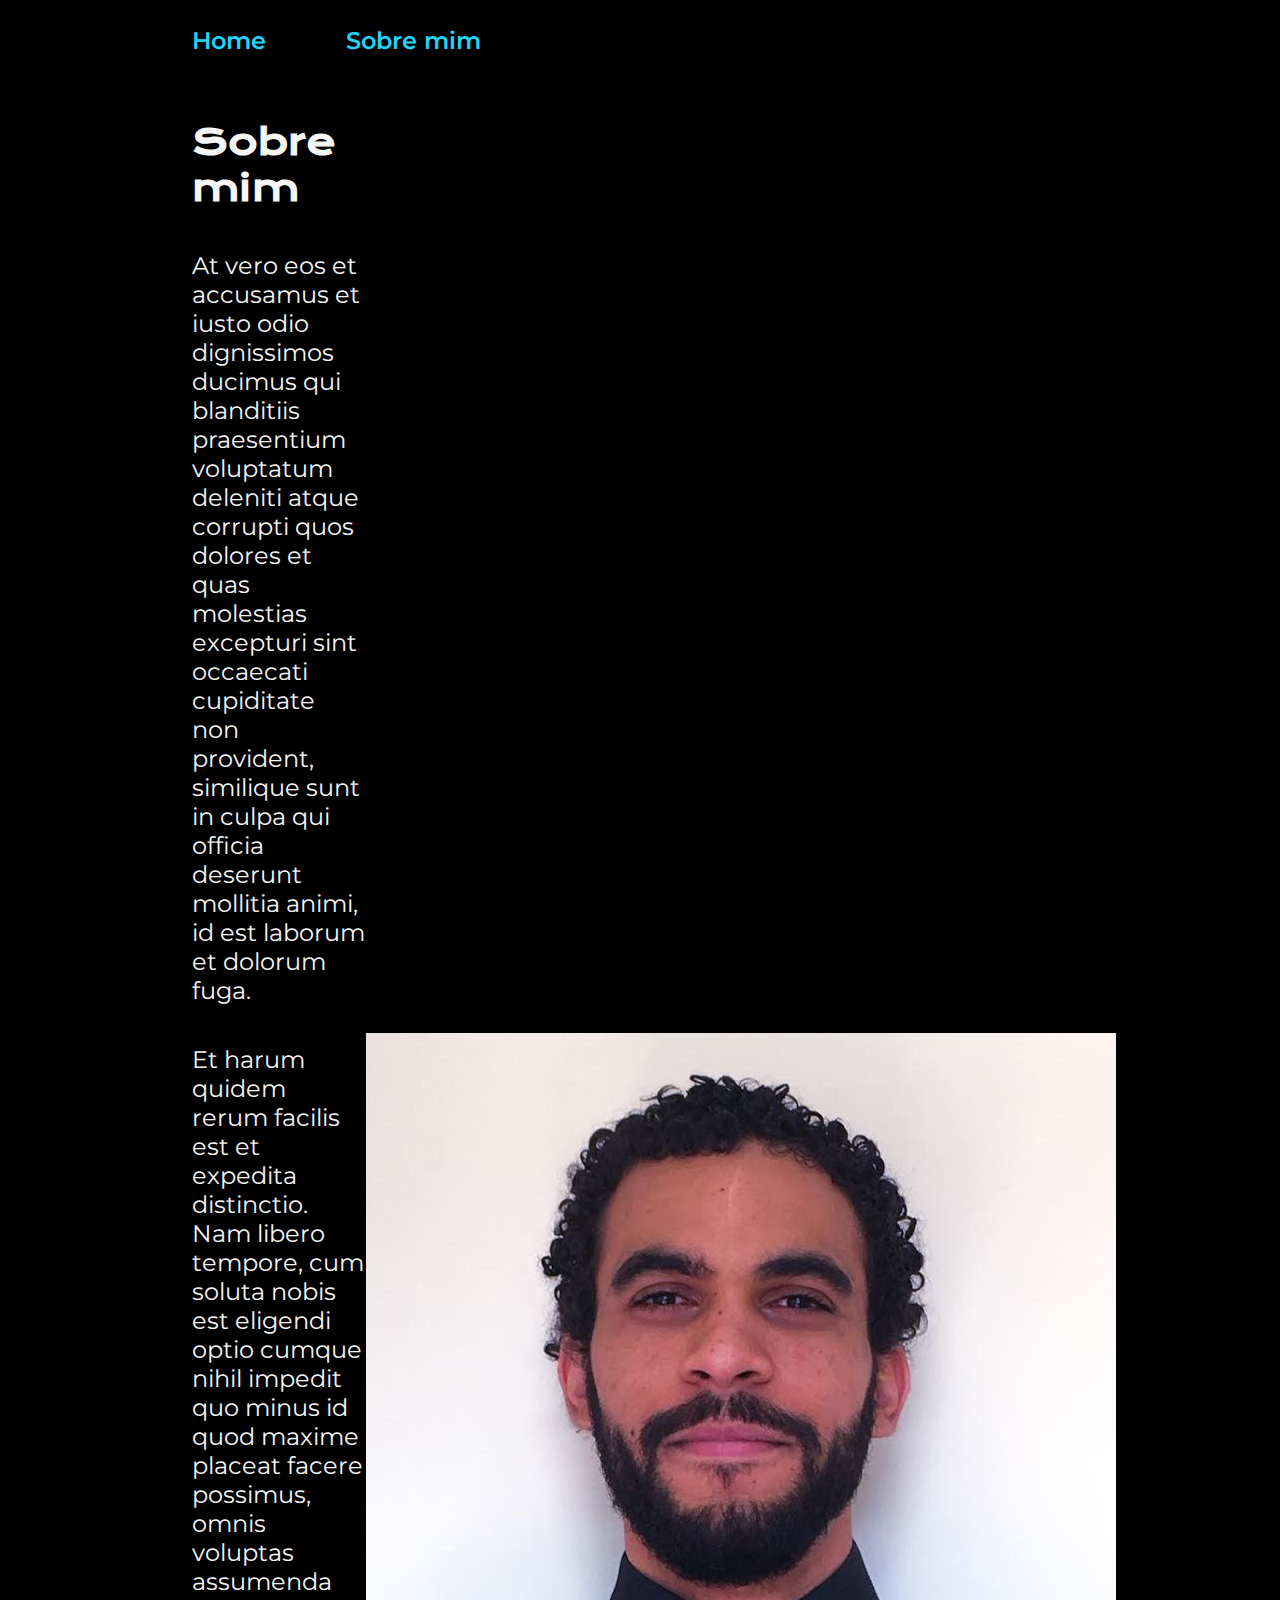
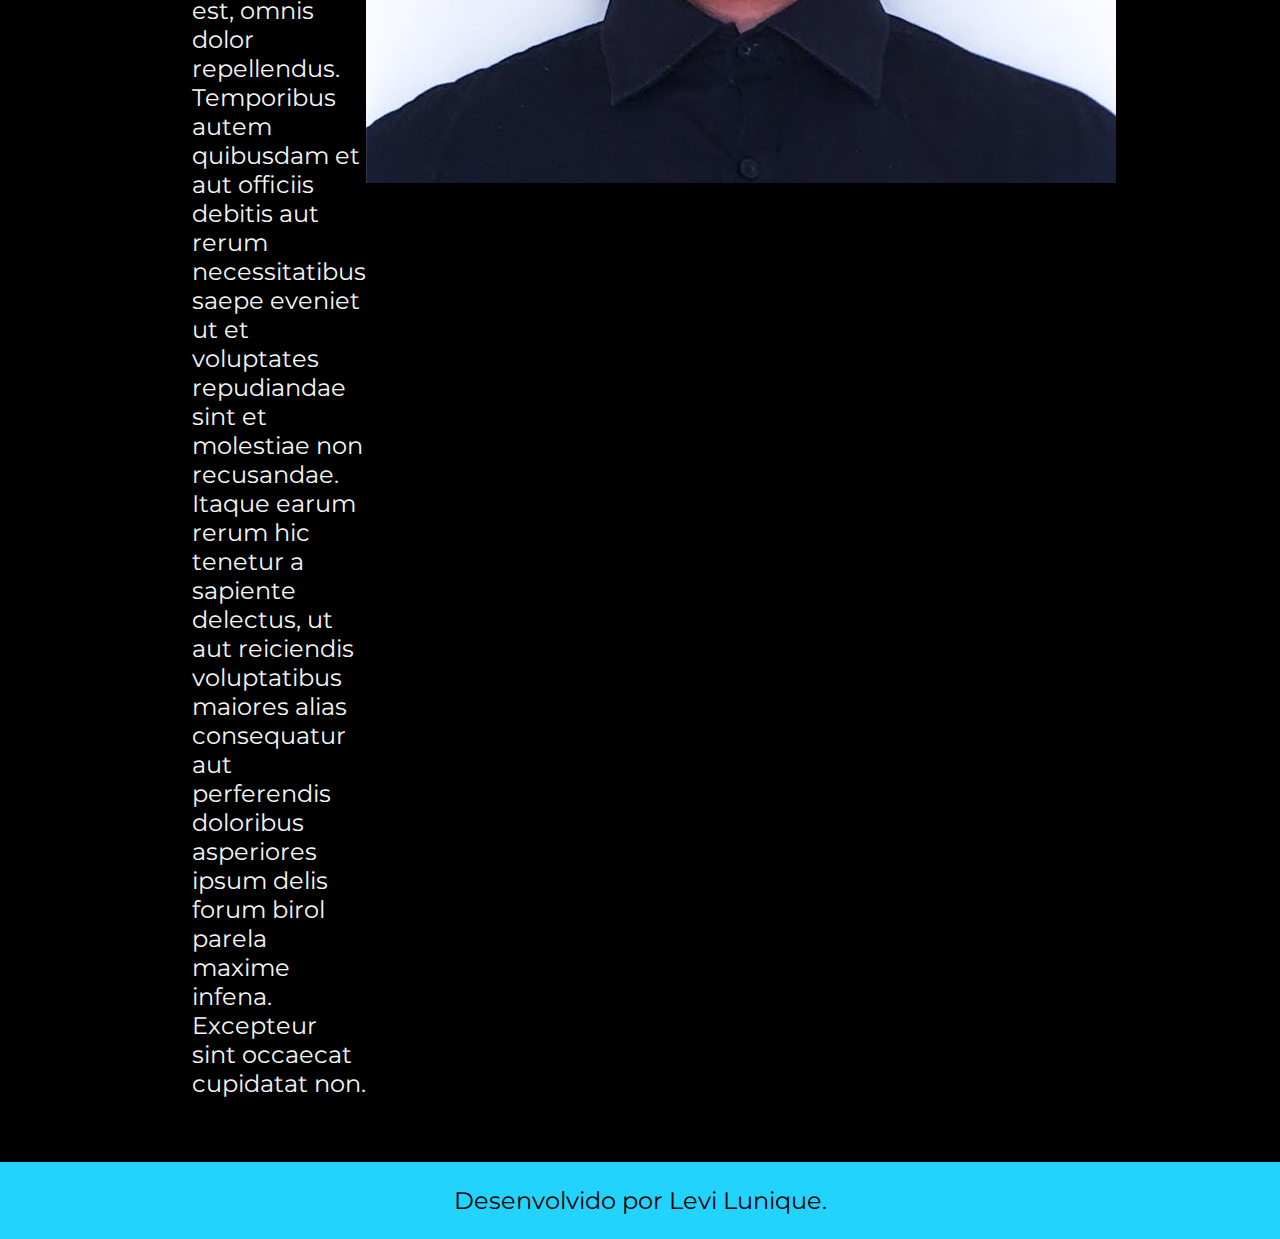
==== about.html @ b65eaec9 "First commit" ====
<!DOCTYPE html>
<html lang="pt-br">

<head>
    <meta charset="UTF-8">
    <meta http-equiv="X-UA-Compatible" content="IE=edge">
    <meta name="viewport" content="width=device-width, initial-scale=1.0">
    <title>Sobre mim</title>
    <link rel="stylesheet" href="./styles/style.css">
</head>

<body>
    <header class="cabecalho">
        <nav class="cabecalho__menu">
            <a class="cabecalho__menu__link" href="index.html">Home</a>
            <a class="cabecalho__menu__link" href="about.html">Sobre mim</a>
        </nav>
    </header>

    <main class="apresentacao">
        <section class="apresentacao__conteudo">
            <h1 class="apresentacao__conteudo__titulo">Sobre mim</h1>
            <p class="apresentacao__conteudo__texto">At vero eos et accusamus et iusto odio dignissimos ducimus qui blanditiis praesentium voluptatum deleniti
                atque corrupti quos dolores et quas molestias excepturi sint occaecati cupiditate non provident,
                similique sunt in culpa qui officia deserunt mollitia animi, id est laborum et dolorum fuga.
            </p>
            <p class="apresentacao__conteudo__texto">
                Et harum quidem rerum facilis est et expedita distinctio. Nam libero tempore, cum soluta nobis est
                eligendi optio cumque nihil impedit quo minus id quod maxime placeat facere possimus, omnis voluptas
                assumenda est, omnis dolor repellendus. Temporibus autem quibusdam et aut officiis debitis aut rerum
                necessitatibus saepe eveniet ut et voluptates repudiandae sint et molestiae non recusandae. Itaque earum
                rerum hic tenetur a sapiente delectus, ut aut reiciendis voluptatibus maiores alias consequatur aut
                perferendis doloribus asperiores ipsum delis forum birol parela maxime infena. Excepteur sint occaecat
                cupidatat non.</p>
        </section>
        <img src="./assets/imagem.jpeg" alt="Foto Levi Lunique">
    </main>

    <footer class="rodape">
        <p>Desenvolvido por Levi Lunique.</p>
    </footer>
</body>

</html>
---- styles/style.css ----
@import url('https://fonts.googleapis.com/css2?family=Krona+One&family=Montserrat:wght@400;600&display=swap');

:root {
    --cor-primaria: #000000;
    --cor-secundaria: #F6F6F6;
    --cor-terciaria: #22D4FD;
    --cor-hover: #272727;

    --fonte-primaria: 'Krona One', sans-serif;
    --fonte-secundaria: 'Montserrat', sans-serif;
}
*{
    margin: 0;
    padding: 0;
}

body{
    box-sizing: border-box;
    background-color: var(--cor-primaria);
    color: var(--cor-secundaria);
}
.cabecalho{
    padding: 2% 0% 0% 15%;
}
.cabecalho__menu{
    display: flex;
    gap: 80px;
}
.cabecalho__menu__link{
    font-family: var(--fonte-secundaria);
    font-size: 24px;
    font-weight: 600;
    color: var(--cor-terciaria);
    text-decoration: none;
}
.apresentacao{
    padding: 5% 15%;
    display: flex;
    align-items: center;
    justify-content: space-between;
}
.apresentacao__conteudo{
    width: 615px;
    display: flex;
    flex-direction: column;
    gap: 40px;
}

.apresentacao__conteudo__titulo{
    font-size: 2.25rem;
    font-family: var(--fonte-primaria);
}
.titulo-destaque{
    color: var(--cor-terciaria);
}
.apresentacao__conteudo__texto{
    font-size: 24px;
    font-family: var(--fonte-secundaria);
}

.apresentacao__links{
    display: flex;
    flex-direction: column;
    justify-content: space-between;
    align-items: center;
    gap: 32px;
}
.apresentacao__links__subtitulo{
    font-family: var(--fonte-primaria);
    font-weight: 400;
    font-size: 24px;
}
.apresentacao__links__link{
    display: flex;
    justify-content: center;
    gap: 16px;
    border: 2px solid var(--cor-terciaria);
    width: 378px;
    text-align: center;
    border-radius: 8px;
    font-size: 24px;
    font-weight: 600;
    padding: 21.5px 0;
    text-decoration: none;
    color: var(--cor-secundaria);
    font-family: var(--fonte-secundaria);
}
.apresentacao__links__link:hover{
    background-color: var(--cor-hover);
}
.rodape{
    color: var(--cor-primaria);
    background-color: var(--cor-terciaria);
    padding: 24px;
    text-align: center;
    font-family: var(--fonte-secundaria);
    font-size: 24px;
    font-weight: 400;
}
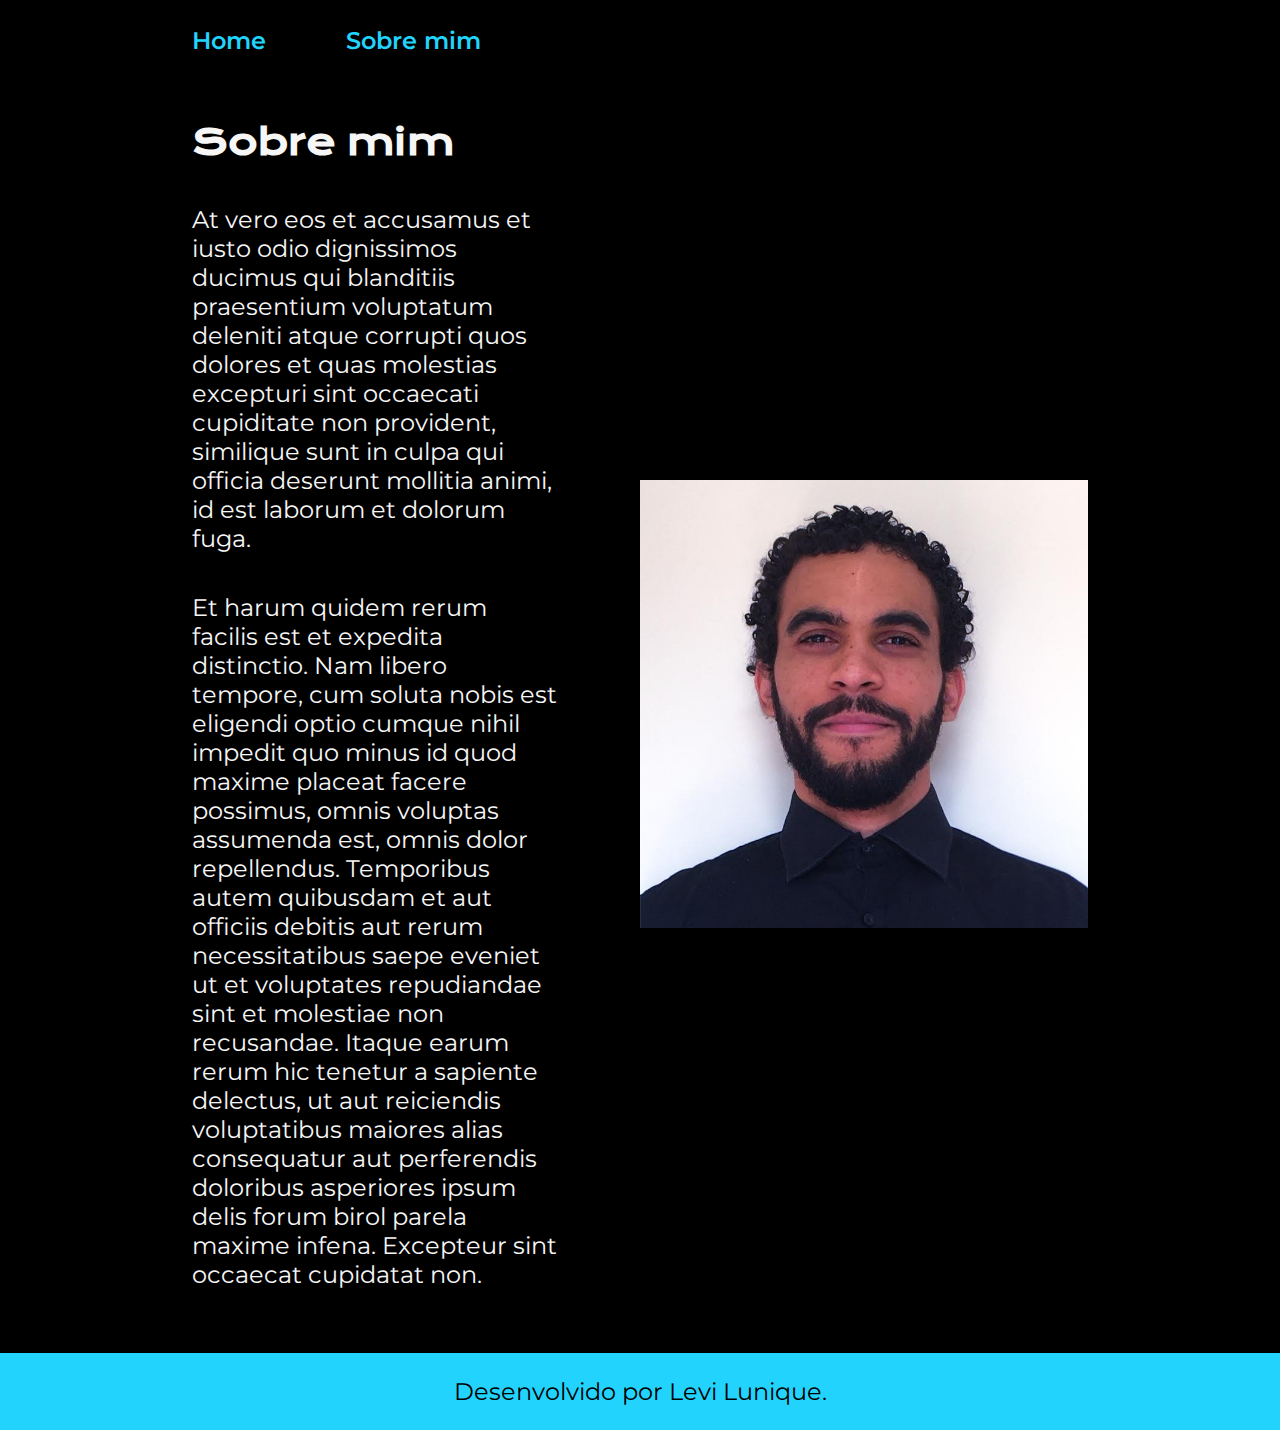
==== commit f5d8d9cd: "Responsive Web Design" ====
--- a/about.html
+++ b/about.html
@@ -33,7 +33,7 @@
                 perferendis doloribus asperiores ipsum delis forum birol parela maxime infena. Excepteur sint occaecat
                 cupidatat non.</p>
         </section>
-        <img src="./assets/imagem.jpeg" alt="Foto Levi Lunique">
+        <img class="apresentacao__imagem" src="./assets/imagem.jpeg" alt="Foto Levi Lunique">
     </main>
 
     <footer class="rodape">
--- a/styles/style.css
+++ b/styles/style.css
@@ -38,9 +38,10 @@
     display: flex;
     align-items: center;
     justify-content: space-between;
+    gap: 82px;
 }
 .apresentacao__conteudo{
-    width: 615px;
+    width: 50%;
     display: flex;
     flex-direction: column;
     gap: 40px;
@@ -70,12 +71,12 @@
     font-weight: 400;
     font-size: 24px;
 }
-.apresentacao__links__link{
+.apresentacao__links__navegacao{
     display: flex;
     justify-content: center;
     gap: 16px;
     border: 2px solid var(--cor-terciaria);
-    width: 378px;
+    width: 50%;
     text-align: center;
     border-radius: 8px;
     font-size: 24px;
@@ -88,6 +89,11 @@
 .apresentacao__links__link:hover{
     background-color: var(--cor-hover);
 }
+
+.apresentacao__imagem {
+    width: 50%;
+}
+
 .rodape{
     color: var(--cor-primaria);
     background-color: var(--cor-terciaria);
@@ -96,4 +102,24 @@
     font-family: var(--fonte-secundaria);
     font-size: 24px;
     font-weight: 400;
+}
+
+@media (max-width: 1200px){
+
+    .cabecalho {
+        padding: 10%;
+    }
+
+    .cabecalho__menu {
+        justify-content: center;
+    }
+
+    .apresentacao {
+        flex-direction: column-reverse;
+        padding: 5%;
+    }
+
+    .apresentacao__conteudo {
+        width: auto;
+    }
 }